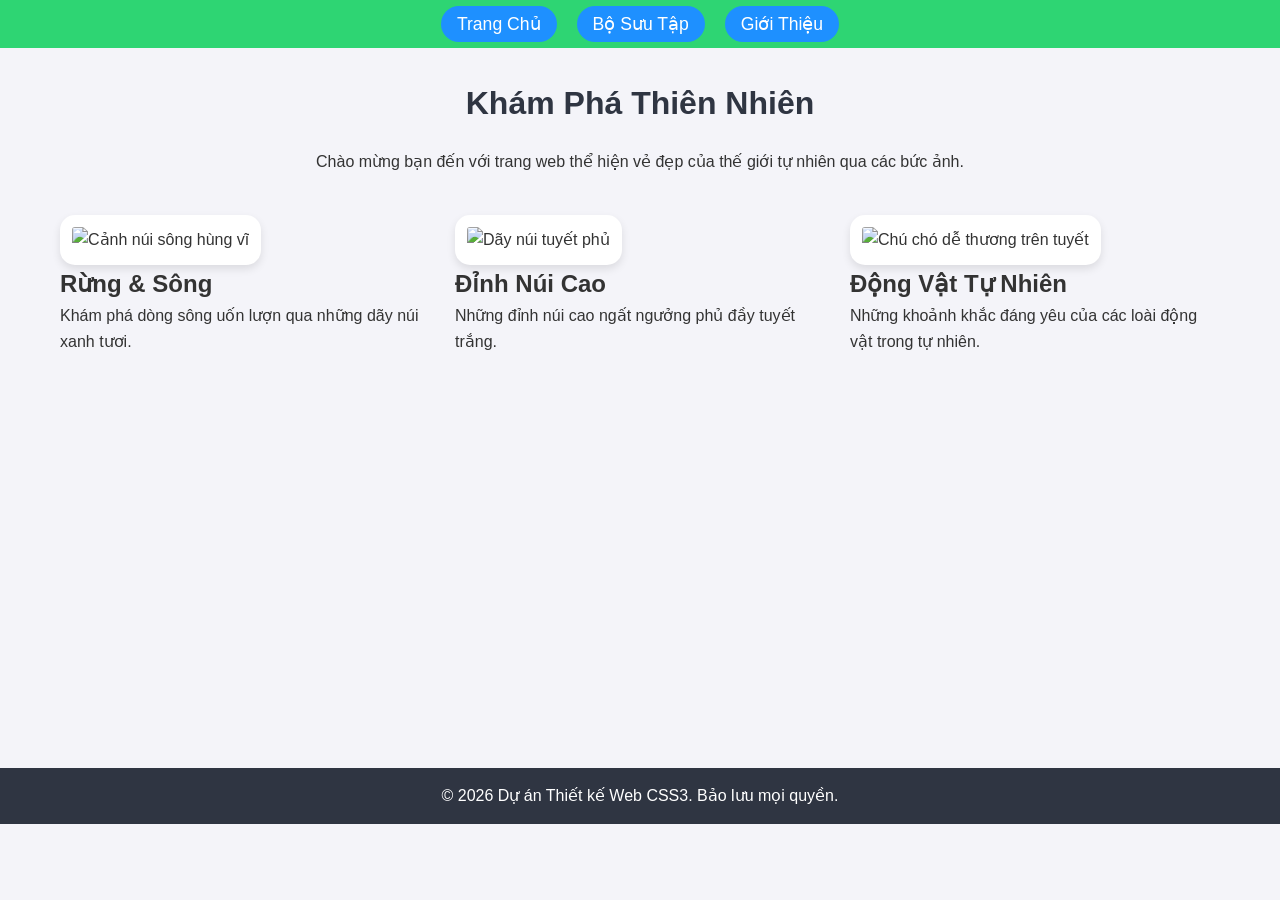
==== index.html @ e6da49e7 "ud" ====
<!DOCTYPE html>
<html lang="vi">
<head>
    <meta charset="UTF-8">
    <meta name="viewport" content="width=device-width, initial-scale=1.0">
    <title>Trang Chủ - Nhiếp Ảnh Thiên Nhiên</title>
    <link rel="stylesheet" href="style.css">
</head>
<body>

    <!-- Liên kết Chuyển đến nội dung chính -->
    <a href="#main-content" class="skip-link">Chuyển đến nội dung chính</a>

    <header>
        <nav>
            <ul>
                <li><a href="index.html">Trang Chủ</a></li>
                <li><a href="gallery.html">Bộ Sưu Tập</a></li>
                <li><a href="about.html">Giới Thiệu</a></li>
            </ul>
        </nav>
    </header>

    <main id="main-content">
        <h1>Khám Phá Thiên Nhiên</h1>
        <p style="text-align: center; margin-bottom: 20px;">Chào mừng bạn đến với trang web thể hiện vẻ đẹp của thế giới tự nhiên qua các bức ảnh.</p>

        <!-- Thể hiện thuộc tính CSS Grid với 3 phần tử -->
        <div class="grid-container">
            <article>
                <img src="https://picsum.photos/id/1015/600/400" alt="Cảnh núi sông hùng vĩ">
                <h2>Rừng & Sông</h2>
                <p>Khám phá dòng sông uốn lượn qua những dãy núi xanh tươi.</p>
            </article>
            <article>
                <img src="https://picsum.photos/id/1018/600/400" alt="Dãy núi tuyết phủ">
                <h2>Đỉnh Núi Cao</h2>
                <p>Những đỉnh núi cao ngất ngưởng phủ đầy tuyết trắng.</p>
            </article>
            <article>
                <img src="https://picsum.photos/id/1025/600/400" alt="Chú chó dễ thương trên tuyết">
                <h2>Động Vật Tự Nhiên</h2>
                <p>Những khoảnh khắc đáng yêu của các loài động vật trong tự nhiên.</p>
            </article>
        </div>
    </main>

    <footer>
        <p>&copy; 2026 Dự án Thiết kế Web CSS3. Bảo lưu mọi quyền.</p>
    </footer>

</body>
</html>
---- style.css ----
/* ==========================================
   1. RESET & BASIC STYLES
   ========================================== */
* {
    box-sizing: border-box;
    margin: 0;
    padding: 0;
}

body {
    font-family: Arial, sans-serif;
    line-height: 1.6;
    background-color: #f4f4f9;
    color: #333;
}

/* ==========================================
   2. SKIP TO MAIN CONTENT LINK
   (Dùng position & :focus - Chỉ hiển thị khi focus)
   ========================================== */
.skip-link {
    position: absolute;
    top: -50px; /* Ẩn khỏi màn hình */
    left: 10px;
    background: #ff4757;
    color: white;
    padding: 10px 15px;
    text-decoration: none;
    font-weight: bold;
    border-radius: 5px;
    z-index: 1000;
    transition: top 0.3s ease;
}

/* Khi bấm Tab vào liên kết này */
.skip-link:focus {
    top: 10px; /* Trượt xuống hiển thị */
    outline: 3px solid #ffa502;
}

/* ==========================================
   3. NAVIGATION (Dùng Flexbox & >3 thuộc tính CSS)
   ========================================== */
header {
    background-color: #2ed573;
    padding: 10px 20px;
}

nav ul {
    /* Đạt yêu cầu Flexbox trên phần tử cha */
    display: flex;
    justify-content: center;
    align-items: center;
    gap: 20px;
    list-style-type: none; /* Thuộc tính 1 */
}

nav a {
    color: white; /* Thuộc tính 2 */
    text-decoration: none; /* Thuộc tính 3 */
    font-size: 1.1rem; /* Thuộc tính 4 */
    padding: 8px 16px; /* Thuộc tính 5 */
    border-radius: 20px; /* Thuộc tính 6 */
    background-color: #1e90ff; /* Thuộc tính 7 */
    transition: background-color 0.3s ease;
}

/* Hiệu ứng :hover cho Menu điều hướng */
nav a:hover {
    background-color: #3742fa;
    color: #ffffff;
}

/* ==========================================
   4. Bố cục GRID (Dùng Grid với ít nhất 2 cột)
   ========================================== */
.grid-container {
    display: grid;
    /* Tạo lưới 2 đến 3 cột tự động co giãn */
    grid-template-columns: repeat(auto-fit, minmax(280px, 1fr));
    gap: 25px;
    padding: 20px;
    max-width: 1200px;
    margin: 0 auto;
}

/* ==========================================
   5. BỐ CỤC HỘP (BOX MODEL) & HIỆU ỨNG HÌNH ẢNH
   (Đường viền, đệm, bán kính viền)
   ========================================== */
img {
    width: 100%;
    height: 250px;
    object-fit: cover;
    
    /* Yêu cầu Mô hình hộp (Box Model) */
    border: 4px solid #ffffff;    /* Border */
    padding: 8px;                 /* Padding */
    border-radius: 15px;          /* Border-radius */
    background-color: #ffffff;
    box-shadow: 0 4px 8px rgba(0,0,0,0.1);
    
    /* Chuẩn bị hiệu ứng chuyển động */
    transition: transform 0.4s ease, box-shadow 0.4s ease, border-color 0.4s ease;
}

/* Lớp giả :hover tạo hiệu ứng phóng to và đổi màu viền */
img:hover {
    transform: scale(1.05) rotate(1deg); /* Phóng to nhẹ và xoay */
    box-shadow: 0 10px 20px rgba(0,0,0,0.25);
    border-color: #ff6b81;
}

/* ==========================================
   6. BỘ CHỌN NTH-CHILD (Áp dụng cho Bộ sưu tập)
   ========================================== */
/* Các hình ảnh vị trí CHẮN */
.gallery-grid img:nth-child(even) {
    border-radius: 40px 10px 40px 10px;
    border-color: #70a1ff;
}

/* Các hình ảnh vị trí LẺ */
.gallery-grid img:nth-child(odd) {
    border-radius: 10px 40px 10px 40px;
    border-color: #ff7f50;
}

/* ==========================================
   7. FOOTER & MAIN CONTENT STYLES
   ========================================== */
main {
    padding: 30px 20px;
    min-height: 80vh;
}

h1 {
    text-align: center;
    margin-bottom: 20px;
    color: #2f3542;
}

footer {
    text-align: center;
    padding: 15px;
    background-color: #2f3542;
    color: white;
}
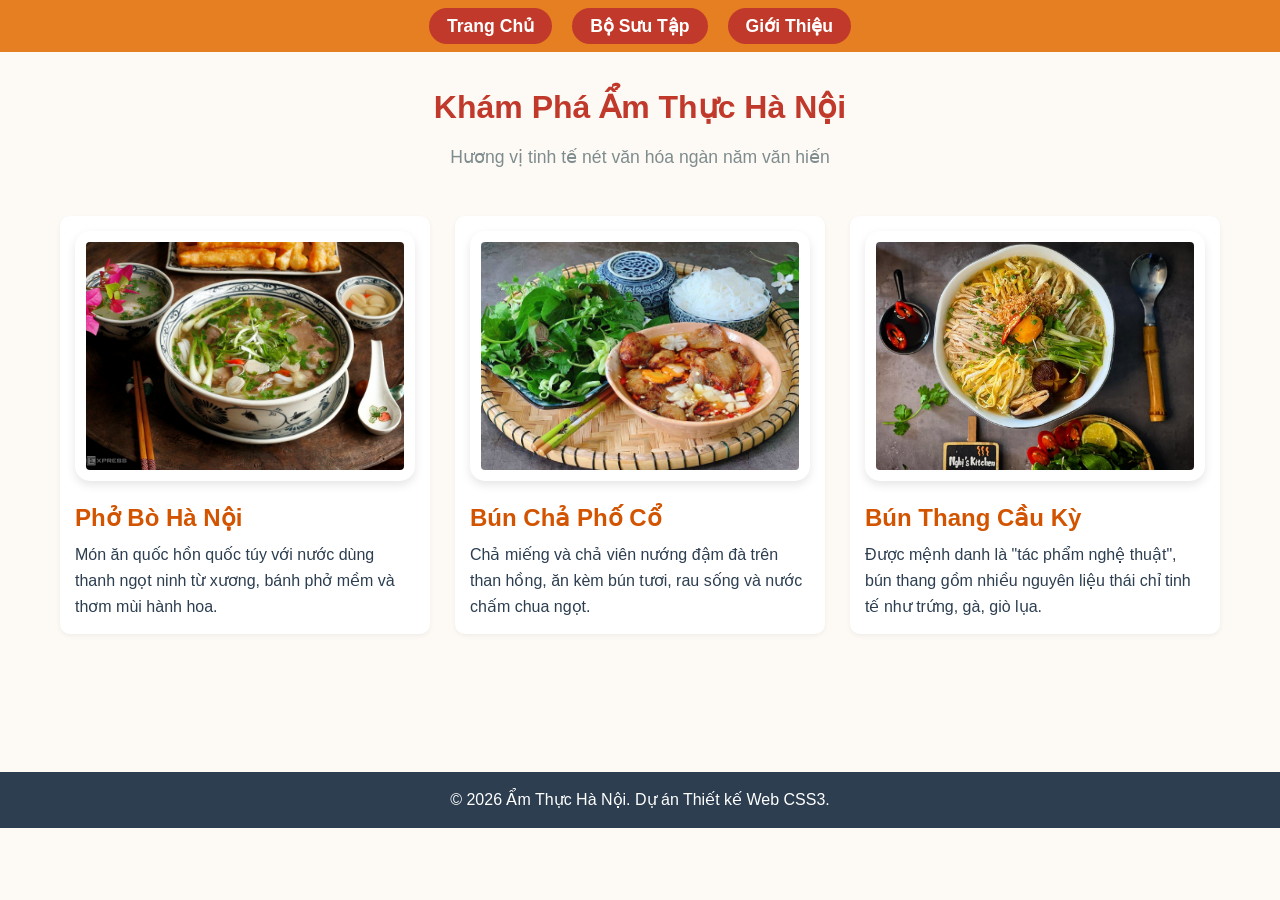
==== commit 4d025d3e: "ud" ====
--- a/index.html
+++ b/index.html
@@ -3,12 +3,11 @@
 <head>
     <meta charset="UTF-8">
     <meta name="viewport" content="width=device-width, initial-scale=1.0">
-    <title>Trang Chủ - Nhiếp Ảnh Thiên Nhiên</title>
-    <link rel="stylesheet" href="style.css">
+    <title>Ẩm Thực Hà Nội - Món Ngon Phố Cổ</title>
+    <link rel="stylesheet" href="css/style.css">
 </head>
 <body>
 
-    <!-- Liên kết Chuyển đến nội dung chính -->
     <a href="#main-content" class="skip-link">Chuyển đến nội dung chính</a>
 
     <header>
@@ -22,31 +21,32 @@
     </header>
 
     <main id="main-content">
-        <h1>Khám Phá Thiên Nhiên</h1>
-        <p style="text-align: center; margin-bottom: 20px;">Chào mừng bạn đến với trang web thể hiện vẻ đẹp của thế giới tự nhiên qua các bức ảnh.</p>
+        <h1>Khám Phá Ẩm Thực Hà Nội</h1>
+        <p class="subtitle">Hương vị tinh tế nét văn hóa ngàn năm văn hiến</p>
 
-        <!-- Thể hiện thuộc tính CSS Grid với 3 phần tử -->
         <div class="grid-container">
             <article>
-                <img src="https://picsum.photos/id/1015/600/400" alt="Cảnh núi sông hùng vĩ">
-                <h2>Rừng & Sông</h2>
-                <p>Khám phá dòng sông uốn lượn qua những dãy núi xanh tươi.</p>
+                <img src="images/pho-bo.jpg" alt="Tô phở bò Hà Nội nóng hổi">
+                <h2>Phở Bò Hà Nội</h2>
+                <p>Món ăn quốc hồn quốc túy với nước dùng thanh ngọt ninh từ xương, bánh phở mềm và thơm mùi hành hoa.</p>
             </article>
+
             <article>
-                <img src="https://picsum.photos/id/1018/600/400" alt="Dãy núi tuyết phủ">
-                <h2>Đỉnh Núi Cao</h2>
-                <p>Những đỉnh núi cao ngất ngưởng phủ đầy tuyết trắng.</p>
+                <img src="images/bun-cha.jpg" alt="Mẹt bún chả Hà Nội nướng than hoa">
+                <h2>Bún Chả Phố Cổ</h2>
+                <p>Chả miếng và chả viên nướng đậm đà trên than hồng, ăn kèm bún tươi, rau sống và nước chấm chua ngọt.</p>
             </article>
+
             <article>
-                <img src="https://picsum.photos/id/1025/600/400" alt="Chú chó dễ thương trên tuyết">
-                <h2>Động Vật Tự Nhiên</h2>
-                <p>Những khoảnh khắc đáng yêu của các loài động vật trong tự nhiên.</p>
+                <img src="images/bun-thang.jpg" alt="Bát bún thang Hà Nội đa dạng nguyên liệu">
+                <h2>Bún Thang Cầu Kỳ</h2>
+                <p>Được mệnh danh là "tác phẩm nghệ thuật", bún thang gồm nhiều nguyên liệu thái chỉ tinh tế như trứng, gà, giò lụa.</p>
             </article>
         </div>
     </main>
 
     <footer>
-        <p>&copy; 2026 Dự án Thiết kế Web CSS3. Bảo lưu mọi quyền.</p>
+        <p>&copy; 2026 Ẩm Thực Hà Nội. Dự án Thiết kế Web CSS3.</p>
     </footer>
 
 </body>
--- a/css/style.css
+++ b/css/style.css
@@ -0,0 +1,163 @@
+/* ==========================================
+   1. RESET & BASIC STYLES
+   ========================================== */
+* {
+    box-sizing: border-box;
+    margin: 0;
+    padding: 0;
+}
+
+body {
+    font-family: Arial, sans-serif;
+    line-height: 1.6;
+    background-color: #fdfaf6; /* Tông màu kem ấm cúng */
+    color: #2c3e50;
+}
+
+/* ==========================================
+   2. SKIP TO MAIN CONTENT LINK
+   (Dùng position & :focus - Chỉ hiển thị khi focus)
+   ========================================== */
+.skip-link {
+    position: absolute;
+    top: -50px;
+    left: 10px;
+    background: #d35400; /* Màu cam đậm */
+    color: white;
+    padding: 10px 15px;
+    text-decoration: none;
+    font-weight: bold;
+    border-radius: 5px;
+    z-index: 1000;
+    transition: top 0.3s ease;
+}
+
+.skip-link:focus {
+    top: 10px;
+    outline: 3px solid #f1c40f;
+}
+
+/* ==========================================
+   3. NAVIGATION (Dùng Flexbox & >3 thuộc tính CSS)
+   ========================================== */
+header {
+    background-color: #e67e22; /* Màu cam ấm thực */
+    padding: 12px 20px;
+}
+
+nav ul {
+    display: flex; /* Yêu cầu Flexbox */
+    justify-content: center;
+    align-items: center;
+    gap: 20px;
+    list-style-type: none; /* Thuộc tính 1 */
+}
+
+nav a {
+    color: #ffffff; /* Thuộc tính 2 */
+    text-decoration: none; /* Thuộc tính 3 */
+    font-size: 1.1rem; /* Thuộc tính 4 */
+    padding: 8px 18px; /* Thuộc tính 5 */
+    border-radius: 20px; /* Thuộc tính 6 */
+    background-color: #c0392b; /* Thuộc tính 7 - Đỏ truyền thống */
+    font-weight: bold;
+    transition: background-color 0.3s ease, transform 0.2s ease;
+}
+
+/* Hiệu ứng :hover cho Menu điều hướng */
+nav a:hover {
+    background-color: #27ae60; /* Đổi sang màu xanh lá lá chuối/cốm */
+    color: #ffffff;
+}
+
+/* ==========================================
+   4. BỐ CỤC GRID
+   ========================================== */
+.grid-container {
+    display: grid; /* Yêu cầu CSS Grid */
+    grid-template-columns: repeat(auto-fit, minmax(280px, 1fr)); /* Tự động từ 2-3 cột */
+    gap: 25px;
+    padding: 20px;
+    max-width: 1200px;
+    margin: 0 auto;
+}
+
+/* ==========================================
+   5. BỐ CỤC HỘP (BOX MODEL) & HIỆU ỨNG HÌNH ẢNH
+   ========================================== */
+img {
+    width: 100%;
+    height: 250px;
+    object-fit: cover;
+    
+    /* Áp dụng mô hình hộp (Box Model) */
+    border: 5px solid #ffffff; /* Border */
+    padding: 6px;              /* Padding */
+    border-radius: 15px;       /* Border-radius */
+    background-color: #ffffff;
+    box-shadow: 0 4px 10px rgba(0, 0, 0, 0.1);
+    
+    transition: transform 0.4s ease, box-shadow 0.4s ease, border-color 0.4s ease;
+}
+
+/* Hiệu ứng :hover cho hình ảnh */
+img:hover {
+    transform: scale(1.04) rotate(1deg);
+    box-shadow: 0 10px 20px rgba(0, 0, 0, 0.2);
+    border-color: #e67e22;
+}
+
+/* ==========================================
+   6. BỘ CHỌN NTH-CHILD
+   ========================================== */
+/* Các hình ảnh vị trí CHẮN trong Gallery */
+.gallery-grid img:nth-child(even) {
+    border-radius: 35px 8px 35px 8px;
+    border-color: #e67e22;
+}
+
+/* Các hình ảnh vị trí LẺ trong Gallery */
+.gallery-grid img:nth-child(odd) {
+    border-radius: 8px 35px 8px 35px;
+    border-color: #27ae60;
+}
+
+/* ==========================================
+   7. CHUNG CHO CÁC TRANG
+   ========================================== */
+main {
+    padding: 30px 20px;
+    min-height: 80vh;
+}
+
+h1 {
+    text-align: center;
+    margin-bottom: 10px;
+    color: #c0392b;
+}
+
+p.subtitle {
+    text-align: center;
+    margin-bottom: 25px;
+    font-size: 1.1rem;
+    color: #7f8c8d;
+}
+
+article {
+    background-color: #ffffff;
+    padding: 15px;
+    border-radius: 10px;
+    box-shadow: 0 2px 5px rgba(0,0,0,0.05);
+}
+
+article h2 {
+    color: #d35400;
+    margin: 10px 0 5px 0;
+}
+
+footer {
+    text-align: center;
+    padding: 15px;
+    background-color: #2c3e50;
+    color: white;
+}
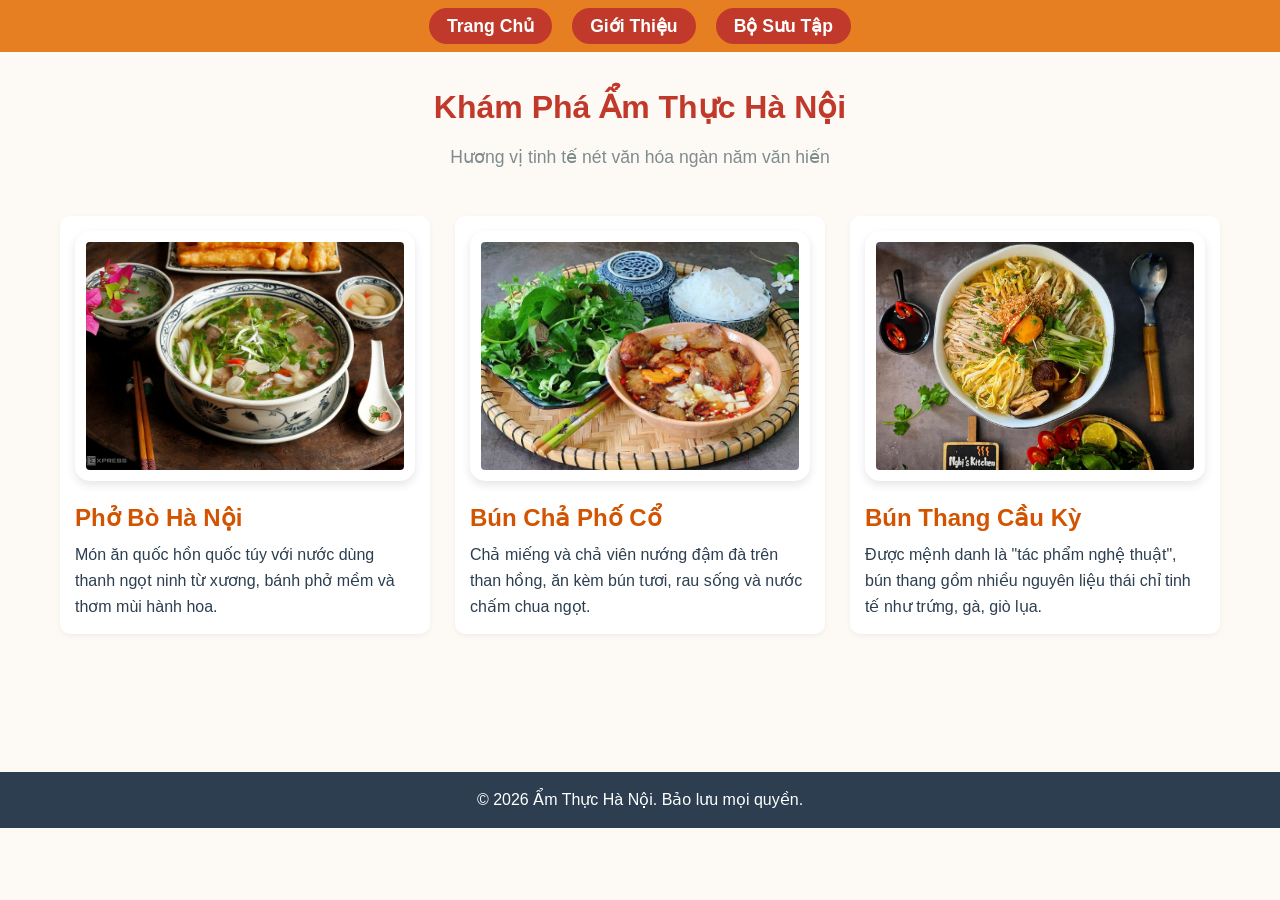
==== commit 8d53d7e5: "ud" ====
--- a/index.html
+++ b/index.html
@@ -14,8 +14,8 @@
         <nav>
             <ul>
                 <li><a href="index.html">Trang Chủ</a></li>
+                <li><a href="about.html">Giới Thiệu</a></li>
                 <li><a href="gallery.html">Bộ Sưu Tập</a></li>
-                <li><a href="about.html">Giới Thiệu</a></li>
             </ul>
         </nav>
     </header>
@@ -46,7 +46,7 @@
     </main>
 
     <footer>
-        <p>&copy; 2026 Ẩm Thực Hà Nội. Dự án Thiết kế Web CSS3.</p>
+        <p>&copy; 2026 Ẩm Thực Hà Nội. Bảo lưu mọi quyền.</p>
     </footer>
 
 </body>
--- a/css/style.css
+++ b/css/style.css
@@ -10,19 +10,18 @@
 body {
     font-family: Arial, sans-serif;
     line-height: 1.6;
-    background-color: #fdfaf6; /* Tông màu kem ấm cúng */
+    background-color: #fdfaf6;
     color: #2c3e50;
 }
 
 /* ==========================================
    2. SKIP TO MAIN CONTENT LINK
-   (Dùng position & :focus - Chỉ hiển thị khi focus)
    ========================================== */
 .skip-link {
     position: absolute;
     top: -50px;
     left: 10px;
-    background: #d35400; /* Màu cam đậm */
+    background: #d35400;
     color: white;
     padding: 10px 15px;
     text-decoration: none;
@@ -38,35 +37,34 @@
 }
 
 /* ==========================================
-   3. NAVIGATION (Dùng Flexbox & >3 thuộc tính CSS)
+   3. NAVIGATION (Flexbox)
    ========================================== */
 header {
-    background-color: #e67e22; /* Màu cam ấm thực */
+    background-color: #e67e22;
     padding: 12px 20px;
 }
 
 nav ul {
-    display: flex; /* Yêu cầu Flexbox */
+    display: flex;
     justify-content: center;
     align-items: center;
     gap: 20px;
-    list-style-type: none; /* Thuộc tính 1 */
+    list-style-type: none;
 }
 
 nav a {
-    color: #ffffff; /* Thuộc tính 2 */
-    text-decoration: none; /* Thuộc tính 3 */
-    font-size: 1.1rem; /* Thuộc tính 4 */
-    padding: 8px 18px; /* Thuộc tính 5 */
-    border-radius: 20px; /* Thuộc tính 6 */
-    background-color: #c0392b; /* Thuộc tính 7 - Đỏ truyền thống */
+    color: #ffffff;
+    text-decoration: none;
+    font-size: 1.1rem;
+    padding: 8px 18px;
+    border-radius: 20px;
+    background-color: #c0392b;
     font-weight: bold;
     transition: background-color 0.3s ease, transform 0.2s ease;
 }
 
-/* Hiệu ứng :hover cho Menu điều hướng */
 nav a:hover {
-    background-color: #27ae60; /* Đổi sang màu xanh lá lá chuối/cốm */
+    background-color: #27ae60;
     color: #ffffff;
 }
 
@@ -74,8 +72,8 @@
    4. BỐ CỤC GRID
    ========================================== */
 .grid-container {
-    display: grid; /* Yêu cầu CSS Grid */
-    grid-template-columns: repeat(auto-fit, minmax(280px, 1fr)); /* Tự động từ 2-3 cột */
+    display: grid;
+    grid-template-columns: repeat(auto-fit, minmax(280px, 1fr));
     gap: 25px;
     padding: 20px;
     max-width: 1200px;
@@ -83,24 +81,20 @@
 }
 
 /* ==========================================
-   5. BỐ CỤC HỘP (BOX MODEL) & HIỆU ỨNG HÌNH ẢNH
+   5. BOX MODEL & HÌNH ẢNH
    ========================================== */
 img {
     width: 100%;
     height: 250px;
     object-fit: cover;
-    
-    /* Áp dụng mô hình hộp (Box Model) */
-    border: 5px solid #ffffff; /* Border */
-    padding: 6px;              /* Padding */
-    border-radius: 15px;       /* Border-radius */
+    border: 5px solid #ffffff;
+    padding: 6px;
+    border-radius: 15px;
     background-color: #ffffff;
     box-shadow: 0 4px 10px rgba(0, 0, 0, 0.1);
-    
     transition: transform 0.4s ease, box-shadow 0.4s ease, border-color 0.4s ease;
 }
 
-/* Hiệu ứng :hover cho hình ảnh */
 img:hover {
     transform: scale(1.04) rotate(1deg);
     box-shadow: 0 10px 20px rgba(0, 0, 0, 0.2);
@@ -110,20 +104,18 @@
 /* ==========================================
    6. BỘ CHỌN NTH-CHILD
    ========================================== */
-/* Các hình ảnh vị trí CHẮN trong Gallery */
 .gallery-grid img:nth-child(even) {
     border-radius: 35px 8px 35px 8px;
     border-color: #e67e22;
 }
 
-/* Các hình ảnh vị trí LẺ trong Gallery */
 .gallery-grid img:nth-child(odd) {
     border-radius: 8px 35px 8px 35px;
     border-color: #27ae60;
 }
 
 /* ==========================================
-   7. CHUNG CHO CÁC TRANG
+   7. TRANG TRÍ CHUNG
    ========================================== */
 main {
     padding: 30px 20px;
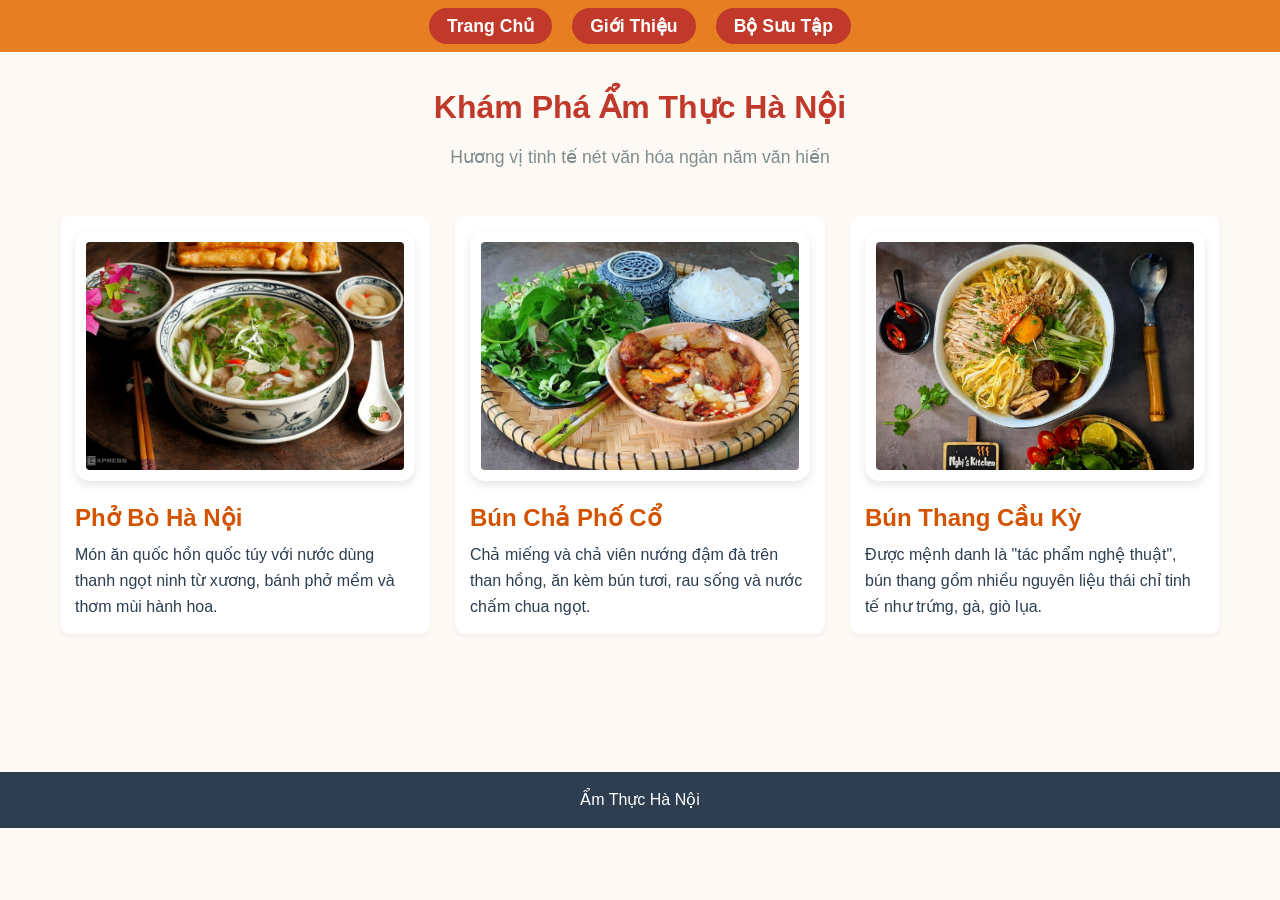
==== commit 28eda5e6: "ud" ====
--- a/index.html
+++ b/index.html
@@ -46,7 +46,7 @@
     </main>
 
     <footer>
-        <p>&copy; 2026 Ẩm Thực Hà Nội. Bảo lưu mọi quyền.</p>
+        <p>Ẩm Thực Hà Nội</p>
     </footer>
 
 </body>
--- a/css/style.css
+++ b/css/style.css
@@ -102,14 +102,28 @@
 }
 
 /* ==========================================
-   6. BỘ CHỌN NTH-CHILD
+   6. THẺ & BỘ CHỌN NTH-CHILD TRONG GALLERY
    ========================================== */
-.gallery-grid img:nth-child(even) {
+.gallery-card {
+    background-color: #ffffff;
+    padding: 15px;
+    border-radius: 10px;
+    box-shadow: 0 2px 5px rgba(0,0,0,0.05);
+    text-align: center;
+}
+
+.gallery-card h3 {
+    color: #d35400;
+    margin-top: 12px;
+    font-size: 1.1rem;
+}
+
+.gallery-grid .gallery-card:nth-child(even) img {
     border-radius: 35px 8px 35px 8px;
     border-color: #e67e22;
 }
 
-.gallery-grid img:nth-child(odd) {
+.gallery-grid .gallery-card:nth-child(odd) img {
     border-radius: 8px 35px 8px 35px;
     border-color: #27ae60;
 }
